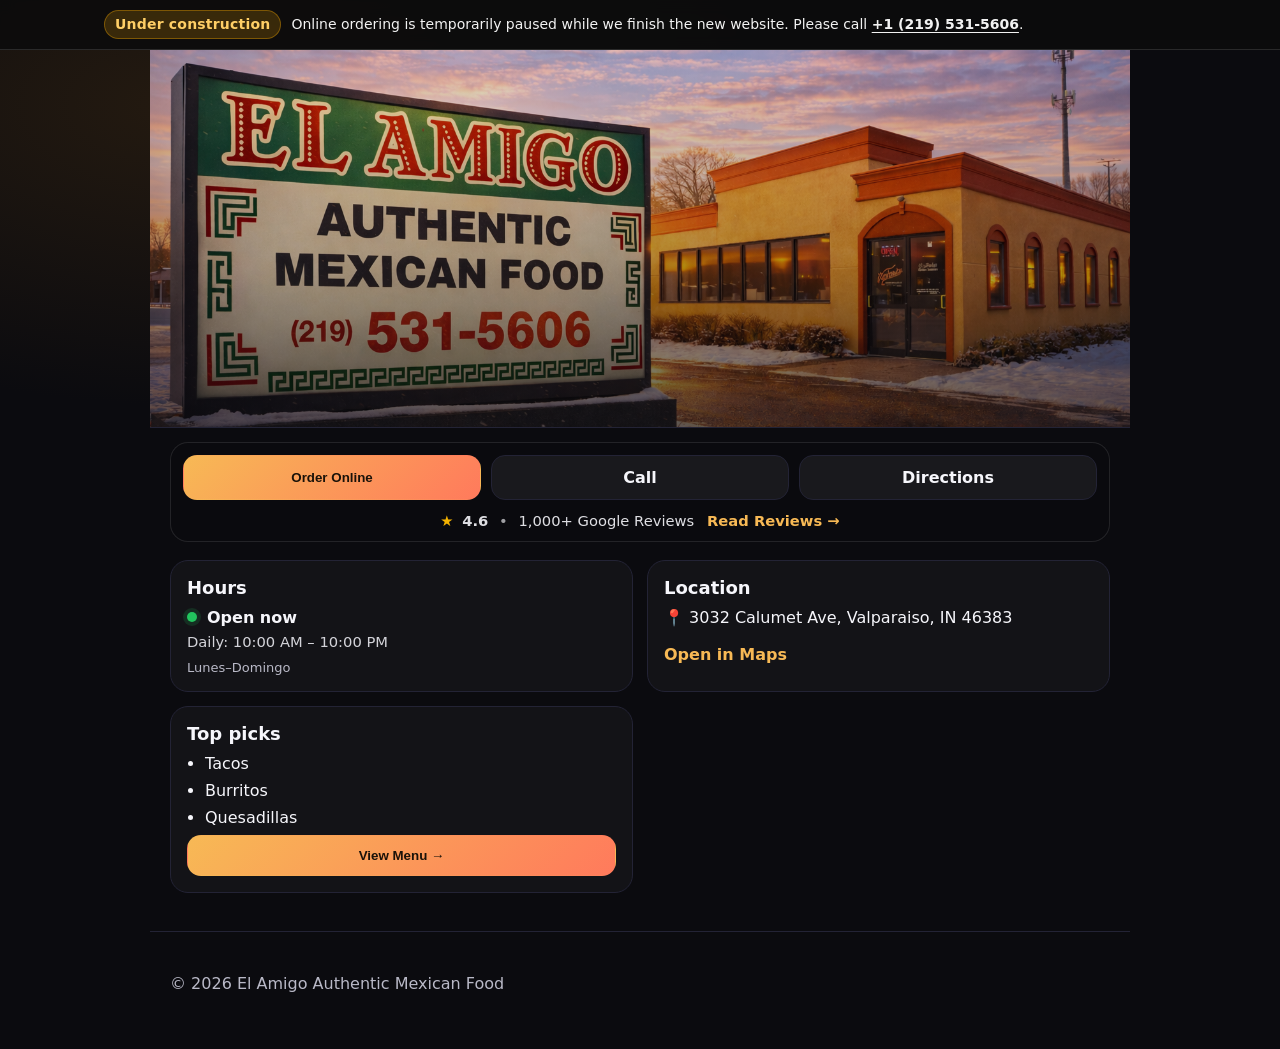
==== index.html @ dbe9e6f2 "Update index.html" ====
<!doctype html>
<html lang="en">
<head>
  <meta charset="utf-8" />
  <meta name="viewport" content="width=device-width,initial-scale=1" />
  <meta name="description" content="El Amigo Authentic Mexican Food in Valparaiso, IN. Order online, call, or get directions." />
  <title>El Amigo Authentic Mexican Food</title>

  <link rel="canonical" href="https://www.elamigoauthenticmexicanfood.com/" />
  <link rel="stylesheet" href="styles.css?v=41" />
</head>

<body>
  <!-- DEV NOTICE START -->
  <div class="dev-banner" role="status" aria-live="polite">
    <div class="dev-banner__inner">
      <span class="dev-banner__badge">Under construction</span>
      <span class="dev-banner__text">
        Online ordering is temporarily paused while we finish the new website.
        Please call
        <a class="dev-banner__link" href="tel:+12195315606">+1 (219) 531-5606</a>.
      </span>
    </div>
  </div>
  <!-- DEV NOTICE END -->

  <header class="wrap hero hero-photo">
    <!-- Hidden text (SEO + accessibility) -->
    <div class="sr-only">
      <h1>El Amigo Authentic Mexican Food</h1>
      <p>Order online, call, or get directions in one tap.</p>
    </div>
  </header>

  <!-- Action buttons BELOW the hero -->
  <nav class="wrap actions-wrap" aria-label="Quick actions">
    <div class="hero-actions">
      <div class="actions">
        <!-- GloriaFood button -->
        <button
          class="btn primary glf-button"
          type="button"
          data-glf-cuid="766e09b9-b553-416e-bcda-4c77faee2aea"
          data-glf-ruid="3ecc1727-377d-4386-aba2-a2573162387e"
        >
          Order Online
        </button>

        <a class="btn" href="tel:+12195315606">Call</a>
        <a
          class="btn"
          href="https://www.google.com/maps/dir/?api=1&destination=El%20Amigo%20Authentic%20Mexican%20Food%2C%203032%20Calumet%20Ave%2C%20Valparaiso%2C%20IN%2046383&travelmode=driving&dir_action=navigate"
          target="_blank"
          rel="noopener noreferrer"
        >Directions</a>
      </div>

      <!-- Rating bar -->
      <div class="rating-bar" aria-label="Google rating">
        <span class="rating-stars" aria-hidden="true">★</span>
        <span class="rating-score">4.6</span>
        <span class="rating-sep" aria-hidden="true">•</span>
        <span class="rating-count">1,000+ Google Reviews</span>
        <a
          class="rating-link"
          href="https://www.google.com/maps?cid=14958895656403832874"
          target="_blank"
          rel="noopener noreferrer"
        >Read Reviews →</a>
      </div>
    </div>
  </nav>

  <main class="wrap grid">
    <section class="card">
      <h2>Hours</h2>

      <!-- Live status line -->
      <div class="status-line" id="open-status">
        <span class="status-dot" aria-hidden="true"></span>
        <span class="status-text">Checking status...</span>
      </div>

      <!-- Single hours line (only place times appear) -->
      <p class="hours-simple" id="hours-simple">Daily: 10:00 AM – 10:00 PM</p>

      <p class="note">Lunes–Domingo</p>
    </section>

    <section class="card">
      <h2>Location</h2>
      <p class="big">📍 3032 Calumet Ave, Valparaiso, IN 46383</p>
      <a
        class="link"
        href="https://www.google.com/maps?cid=14958895656403832874"
        target="_blank"
        rel="noopener noreferrer"
      >Open in Maps</a>
    </section>

    <section class="card">
      <h2>Top picks</h2>
      <ul class="bullets">
        <li>Tacos</li>
        <li>Burritos</li>
        <li>Quesadillas</li>
      </ul>

      <button
        class="btn primary glf-button btn-wide"
        type="button"
        data-glf-cuid="766e09b9-b553-416e-bcda-4c77faee2aea"
        data-glf-ruid="3ecc1727-377d-4386-aba2-a2573162387e"
      >
        View Menu →
      </button>
    </section>
  </main>

  <footer class="wrap footer">
    <p>© <span id="y"></span> El Amigo Authentic Mexican Food</p>
  </footer>

  <!-- bump this so updated JS loads everywhere -->
  <script src="script.js?v=15"></script>
  <script src="https://www.fbgcdn.com/embedder/js/ewm2.js" defer async></script>
</body>
</html>
---- styles.css ----
:root{
  --bg:#0b0b0f;
  --text:#f6f6fb;
  --muted:#b9b9c7;
  --line:#232335;
  --accent:#f7b955;
  --accent2:#ff7a5c;
}

*{box-sizing:border-box}

body{
  margin:0;
  font-family: system-ui, -apple-system, Segoe UI, Roboto, Arial, sans-serif;
  background:
    radial-gradient(1200px 600px at 15% 10%, #241a10 0%, var(--bg) 50%),
    radial-gradient(900px 600px at 90% 20%, #1b1024 0%, var(--bg) 45%);
  color:var(--text);
}

.wrap{max-width:980px;margin:0 auto;padding:20px}

/* Hide-only utility (SEO + accessibility) */
.sr-only{
  position:absolute;
  width:1px;height:1px;
  padding:0;margin:-1px;
  overflow:hidden;
  clip:rect(0,0,0,0);
  white-space:nowrap;
  border:0;
}

/* HERO */
.hero{
  position: relative;
  border-bottom:1px solid var(--line);
  min-height: clamp(260px, 42vh, 420px);
  padding: 0;
}

/* Background image + overlay */
.hero-photo{
  background-image:
    linear-gradient(
      180deg,
      rgba(11,11,15,0.10) 0%,
      rgba(11,11,15,0.30) 55%,
      rgba(11,11,15,0.65) 100%
    ),
    url("./HeroImage.png");
  background-size: cover;
  background-repeat: no-repeat;
  background-position: 70% 30%;
}

/* Wrapper spacing for the action bar under the hero */
.actions-wrap{
  padding-top: 14px;
  padding-bottom: 0;
}

/* Button panel (below hero) */
.hero-actions{
  width:100%;
  background: rgba(11,11,15,0.55);
  border: 1px solid rgba(255,255,255,0.10);
  border-radius: 18px;
  padding: 12px;
  -webkit-backdrop-filter: blur(10px);
  backdrop-filter: blur(10px);
}

/* Buttons */
.actions{
  display:grid;
  grid-template-columns:1fr 1fr;
  gap:10px;
  margin:0;
}
.actions .btn.primary{grid-column:1 / -1;}

.btn{
  display:inline-flex;
  align-items:center;
  justify-content:center;
  padding:12px 14px;
  border-radius:14px;
  border:1px solid var(--line);
  background:rgba(255,255,255,0.06);
  color:var(--text);
  text-decoration:none;
  font-weight:650;
  width:100%;
  cursor:pointer;
  appearance:none;

  /* Micro-interactions */
  transition: transform 120ms ease, background-color 120ms ease, border-color 120ms ease, opacity 120ms ease;
}

/* Hover effects only on hover-capable devices */
@media (hover: hover) and (pointer: fine){
  .btn:hover{
    transform: translateY(-1px);
    border-color: rgba(255,255,255,0.18);
  }

  .btn.primary:hover{
    transform: translateY(-1px);
    opacity: 0.98;
  }
}

.btn:active{
  transform: translateY(0px) scale(0.99);
  opacity: 0.95;
}

.btn:focus-visible{
  outline: 2px solid rgba(247,185,85,0.55);
  outline-offset: 3px;
}

.btn.primary{
  border-color:transparent;
  background: linear-gradient(135deg, var(--accent) 0%, var(--accent2) 100%);
  color:#1a1209;
}

.btn-wide{width:100%}

/* Optional: respect reduced motion */
@media (prefers-reduced-motion: reduce){
  .btn{ transition: none; }
}

/* Rating bar */
.rating-bar{
  margin-top: 12px;
  text-align: center;
  font-size: 0.92rem;
  color: rgba(246,246,251,0.90);
}

.rating-stars{
  color: #f5b301;
  font-weight: 800;
  margin-right: 4px;
}

.rating-score{
  font-weight: 750;
}

.rating-sep{
  opacity: 0.7;
  margin: 0 6px;
}

.rating-link{
  margin-left: 8px;
  color: var(--accent);
  text-decoration: none;
  font-weight: 700;
}
.rating-link:hover{
  text-decoration: underline;
  text-underline-offset: 3px;
}

/* Main grid/cards */
.grid{display:grid;grid-template-columns:1fr;gap:14px;padding-top:18px}

.card{
  background: rgba(255,255,255,0.03);
  border:1px solid var(--line);
  border-radius:18px;
  padding:16px;
}

.card h2{margin:0 0 10px;font-size:18px}
.note{color:var(--muted);font-size:13px;margin:10px 0 0}
.big{font-size:16px;margin:0 0 10px}

.bullets{margin:0;padding-left:18px}
.bullets li{margin:8px 0}

.link{
  display:inline-block;
  margin-top:8px;
  color:var(--accent);
  text-decoration:none;
  font-weight:650;
}

.footer{
  padding:26px 20px 40px;
  color:var(--muted);
  border-top:1px solid var(--line);
  margin-top:18px;
}

/* Live open/closed styling */
.status-line{
  display:flex;
  align-items:center;
  gap:10px;
  font-weight: 750;
  margin: 4px 0 6px;
}

.status-dot{
  width: 10px;
  height: 10px;
  border-radius: 50%;
  background: rgba(255,255,255,0.35);
  box-shadow: 0 0 0 4px rgba(255,255,255,0.06);
}

.status-dot.open{
  background: #22c55e;
  box-shadow: 0 0 0 4px rgba(34,197,94,0.15);
}

.status-dot.closed{
  background: #ef4444;
  box-shadow: 0 0 0 4px rgba(239,68,68,0.14);
}

.status-text{
  color: var(--text);
}

/* Single hours line (only place times show) */
.hours-simple{
  margin: 0;
  font-size: 0.92rem;
  color: rgba(246,246,251,0.85);
}

/* Wider screens */
@media (min-width: 560px){
  .actions{grid-template-columns:repeat(3, 1fr)}
  .actions .btn.primary{grid-column:auto}
}

@media (min-width: 820px){
  .grid{grid-template-columns:1fr 1fr}
}

/* Mobile: keep hero consistent */
@media (max-width: 600px){
  .hero{
    min-height: 320px;
    padding: 0;
  }

  /* re-assert image on mobile */
  .hero-photo{
    background-image:
      linear-gradient(
        180deg,
        rgba(11,11,15,0.10) 0%,
        rgba(11,11,15,0.30) 55%,
        rgba(11,11,15,0.65) 100%
      ),
      url("./HeroImage.png");
    background-size: cover;
    background-position: 62% 38%;
    background-repeat: no-repeat;
  }

  .hero-actions{
    border-radius: 16px;
    padding: 10px;
  }
}

/* DEV NOTICE */
.dev-banner{
  position: sticky;
  top: 0;
  z-index: 9999;
  background: rgba(12,12,12,.92);
  backdrop-filter: blur(8px);
  -webkit-backdrop-filter: blur(8px);
  border-bottom: 1px solid rgba(255,255,255,.12);
}

.dev-banner__inner{
  max-width: 1100px;
  margin: 0 auto;
  padding: 10px 14px;
  display: flex;
  align-items: center;
  gap: 10px;
  color: #fff;
  font-size: 14px;
  line-height: 1.2;
}

.dev-banner__badge{
  display: inline-flex;
  align-items: center;
  padding: 5px 10px;
  border-radius: 999px;
  background: rgba(255, 174, 0, .18);
  border: 1px solid rgba(255, 174, 0, .35);
  color: #ffcf66;
  font-weight: 700;
  letter-spacing: .2px;
  white-space: nowrap;
}

.dev-banner__text{ opacity: .95; }

.dev-banner__link{
  color: inherit;
  font-weight: 800;
  text-decoration: underline;
  text-underline-offset: 3px;
}

@media (max-width: 520px){
  .dev-banner__inner{flex-wrap: wrap}
}
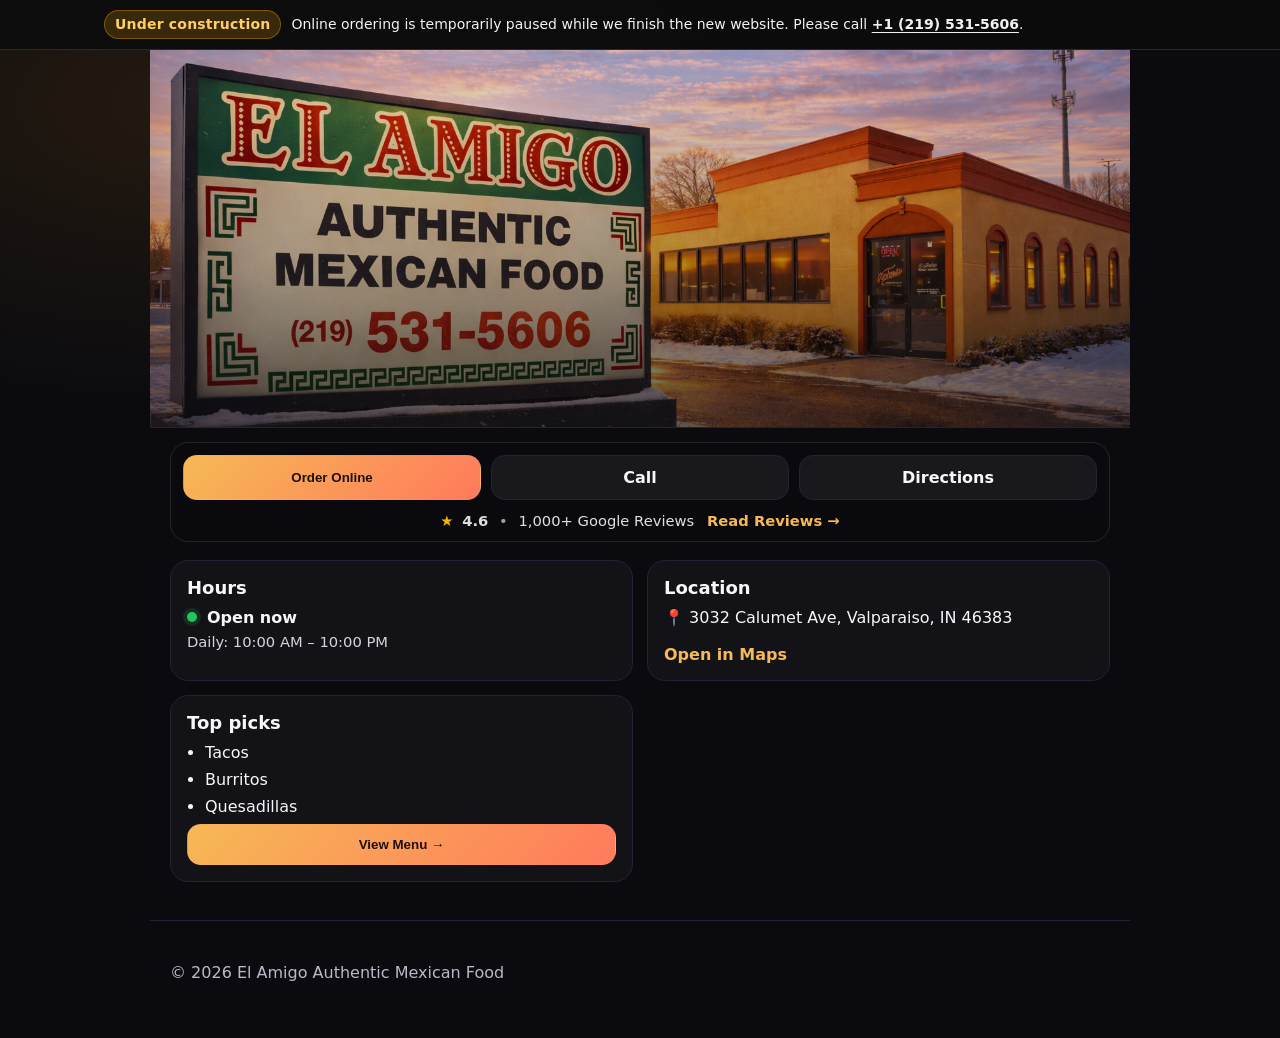
==== commit 4713318f: "Update index.html" ====
--- a/index.html
+++ b/index.html
@@ -7,7 +7,7 @@
   <title>El Amigo Authentic Mexican Food</title>
 
   <link rel="canonical" href="https://www.elamigoauthenticmexicanfood.com/" />
-  <link rel="stylesheet" href="styles.css?v=41" />
+  <link rel="stylesheet" href="styles.css?v=42" />
 </head>
 
 <body>
@@ -84,7 +84,6 @@
       <!-- Single hours line (only place times appear) -->
       <p class="hours-simple" id="hours-simple">Daily: 10:00 AM – 10:00 PM</p>
 
-      <p class="note">Lunes–Domingo</p>
     </section>
 
     <section class="card">
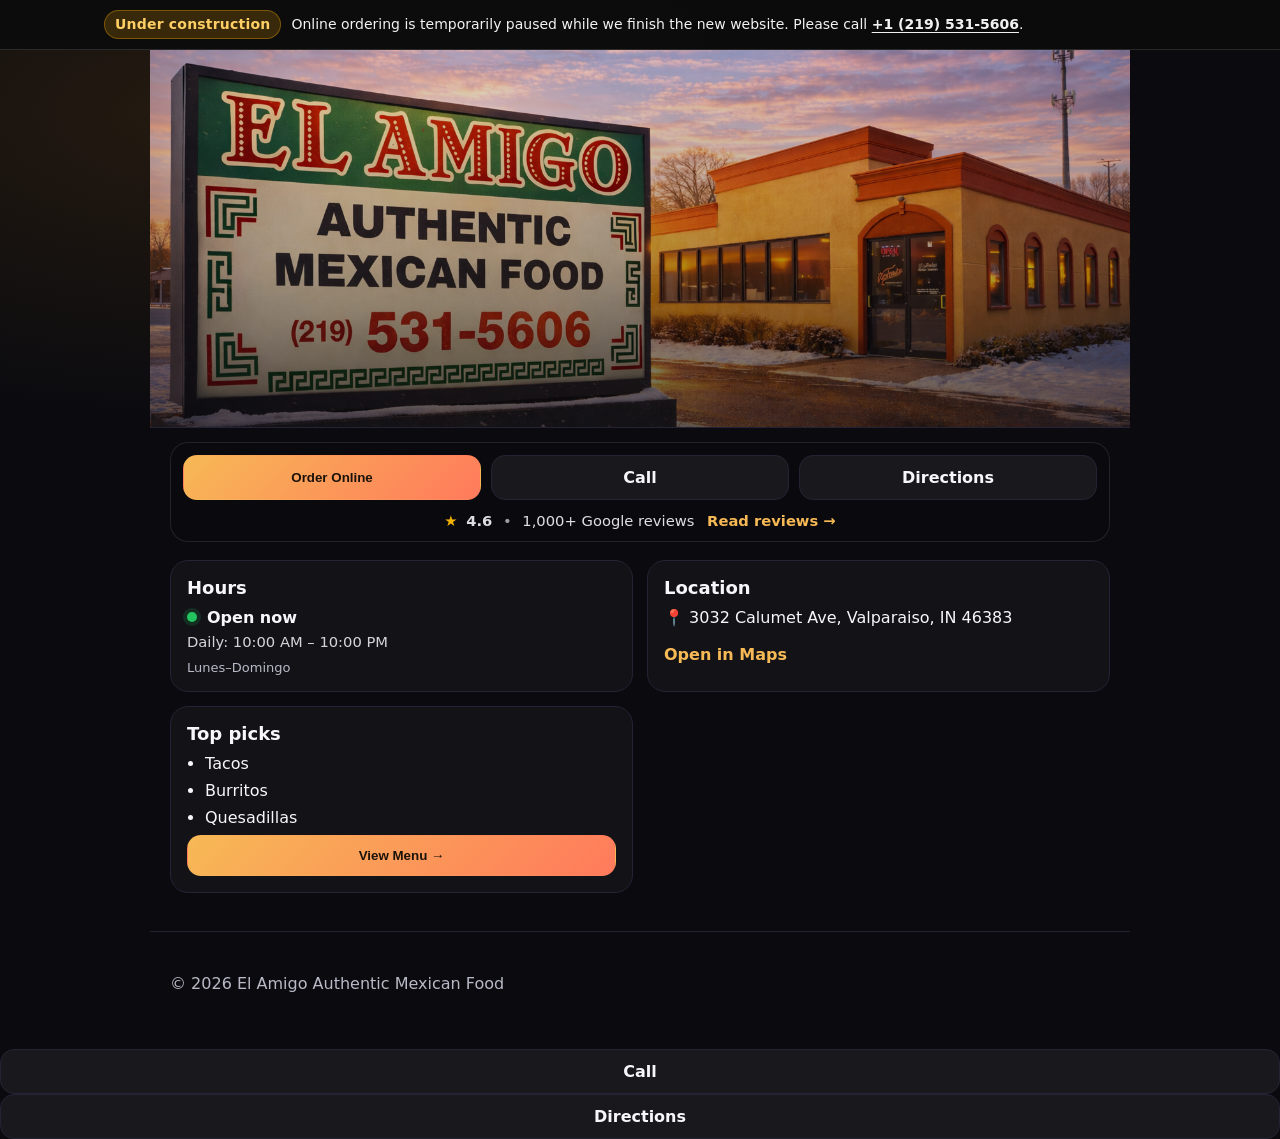
==== commit d1f708b5: "Update index.html" ====
--- a/index.html
+++ b/index.html
@@ -7,7 +7,7 @@
   <title>El Amigo Authentic Mexican Food</title>
 
   <link rel="canonical" href="https://www.elamigoauthenticmexicanfood.com/" />
-  <link rel="stylesheet" href="styles.css?v=42" />
+  <link rel="stylesheet" href="styles.css?v=40" />
 </head>
 
 <body>
@@ -60,13 +60,13 @@
         <span class="rating-stars" aria-hidden="true">★</span>
         <span class="rating-score">4.6</span>
         <span class="rating-sep" aria-hidden="true">•</span>
-        <span class="rating-count">1,000+ Google Reviews</span>
+        <span class="rating-count">1,000+ Google reviews</span>
         <a
           class="rating-link"
           href="https://www.google.com/maps?cid=14958895656403832874"
           target="_blank"
           rel="noopener noreferrer"
-        >Read Reviews →</a>
+        >Read reviews →</a>
       </div>
     </div>
   </nav>
@@ -84,6 +84,7 @@
       <!-- Single hours line (only place times appear) -->
       <p class="hours-simple" id="hours-simple">Daily: 10:00 AM – 10:00 PM</p>
 
+      <p class="note">Lunes–Domingo</p>
     </section>
 
     <section class="card">
@@ -120,7 +121,17 @@
     <p>© <span id="y"></span> El Amigo Authentic Mexican Food</p>
   </footer>
 
-  <!-- bump this so updated JS loads everywhere -->
+  <!-- Mobile sticky dock (only shows on phones) -->
+  <div class="mobile-dock" aria-label="Quick actions">
+    <a class="btn" href="tel:+12195315606">Call</a>
+    <a
+      class="btn"
+      href="https://www.google.com/maps/dir/?api=1&destination=El%20Amigo%20Authentic%20Mexican%20Food%2C%203032%20Calumet%20Ave%2C%20Valparaiso%2C%20IN%2046383&travelmode=driving&dir_action=navigate"
+      target="_blank"
+      rel="noopener noreferrer"
+    >Directions</a>
+  </div>
+
   <script src="script.js?v=15"></script>
   <script src="https://www.fbgcdn.com/embedder/js/ewm2.js" defer async></script>
 </body>
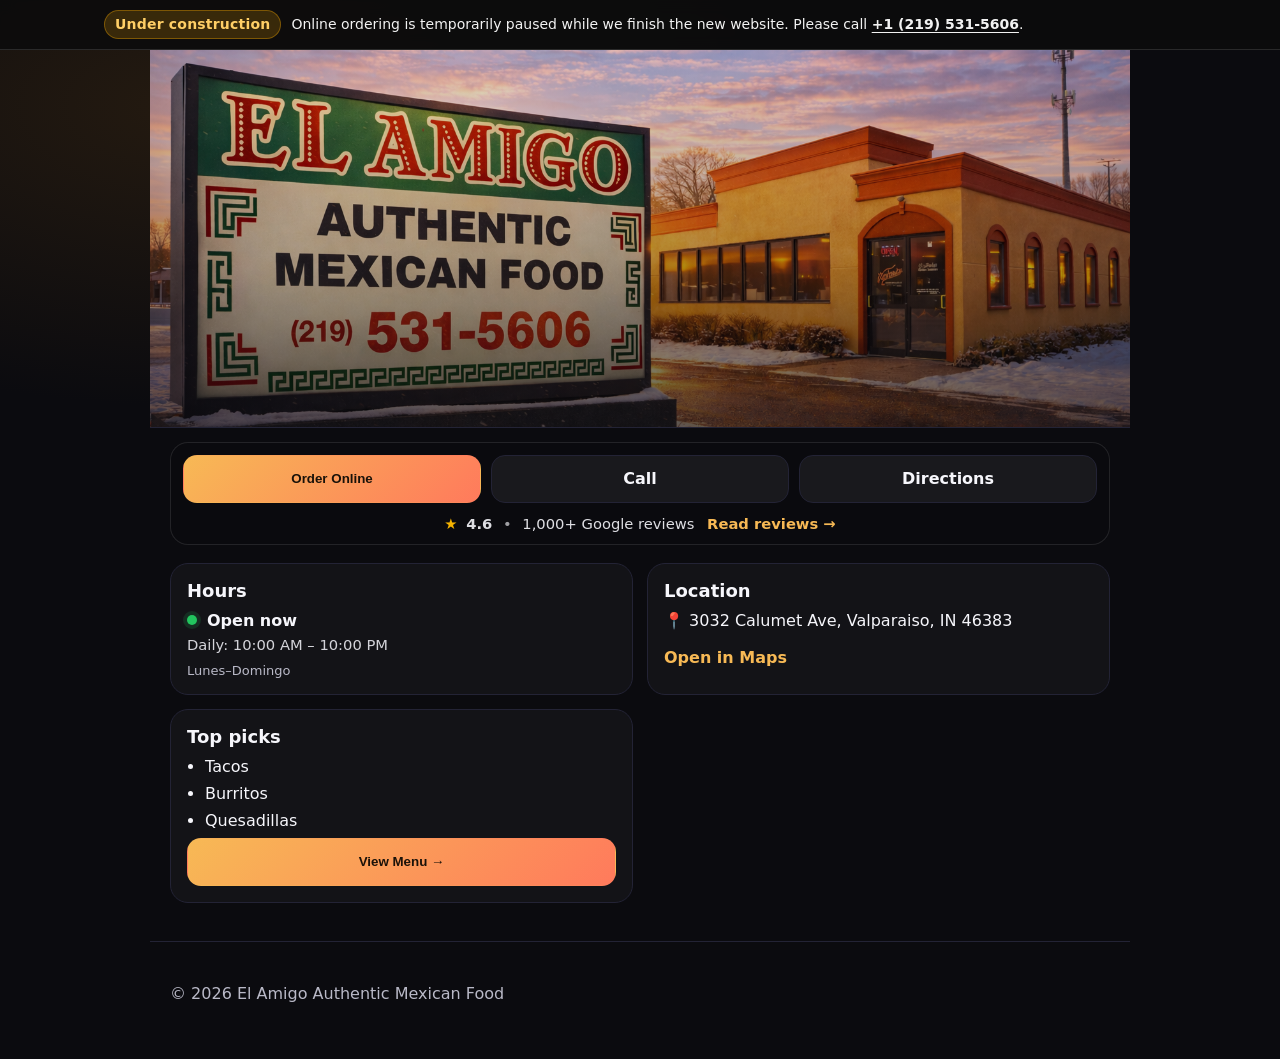
==== commit f2624bca: "Update index.html" ====
--- a/index.html
+++ b/index.html
@@ -7,7 +7,7 @@
   <title>El Amigo Authentic Mexican Food</title>
 
   <link rel="canonical" href="https://www.elamigoauthenticmexicanfood.com/" />
-  <link rel="stylesheet" href="styles.css?v=40" />
+  <link rel="stylesheet" href="styles.css?v=41" />
 </head>
 
 <body>
--- a/styles.css
+++ b/styles.css
@@ -95,6 +95,11 @@
   cursor:pointer;
   appearance:none;
 
+  /* Better mobile taps */
+  min-height: 48px;
+  touch-action: manipulation;
+  -webkit-tap-highlight-color: transparent;
+
   /* Micro-interactions */
   transition: transform 120ms ease, background-color 120ms ease, border-color 120ms ease, opacity 120ms ease;
 }
@@ -249,8 +254,22 @@
   .grid{grid-template-columns:1fr 1fr}
 }
 
-/* Mobile: keep hero consistent */
+/* Mobile dock hidden by default */
+.mobile-dock{
+  display: none;
+}
+
+/* Mobile: keep hero consistent + add sticky dock */
 @media (max-width: 600px){
+  /* Give space for sticky dock + safe area */
+  body{
+    padding-bottom: calc(92px + env(safe-area-inset-bottom));
+  }
+
+  .wrap{
+    padding: 16px;
+  }
+
   .hero{
     min-height: 320px;
     padding: 0;
@@ -275,6 +294,26 @@
     border-radius: 16px;
     padding: 10px;
   }
+
+  /* Sticky action dock */
+  .mobile-dock{
+    position: fixed;
+    left: 12px;
+    right: 12px;
+    bottom: 12px;
+    z-index: 9998;
+
+    display: grid;
+    grid-template-columns: 1fr 1fr;
+    gap: 10px;
+
+    padding: 10px;
+    border-radius: 18px;
+    border: 1px solid rgba(255,255,255,0.10);
+    background: rgba(11,11,15,0.70);
+    -webkit-backdrop-filter: blur(12px);
+    backdrop-filter: blur(12px);
+  }
 }
 
 /* DEV NOTICE */
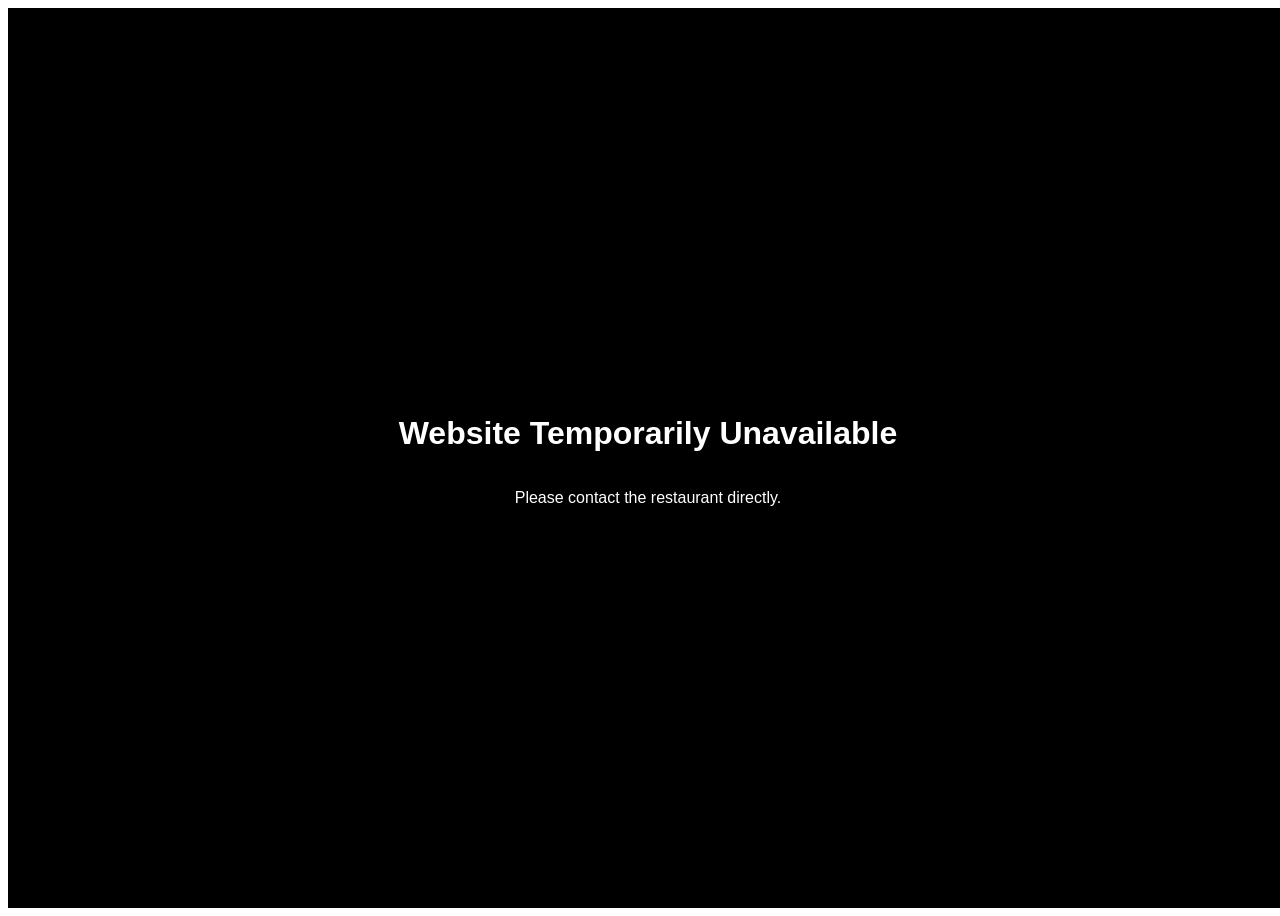
==== commit bdd67a42: "Update index.html for temporary website unavailability Replaced the development notice with a tempor" ====
--- a/index.html
+++ b/index.html
@@ -1,138 +1,17 @@
-<!doctype html>
-<html lang="en">
-<head>
-  <meta charset="utf-8" />
-  <meta name="viewport" content="width=device-width,initial-scale=1" />
-  <meta name="description" content="El Amigo Authentic Mexican Food in Valparaiso, IN. Order online, call, or get directions." />
-  <title>El Amigo Authentic Mexican Food</title>
-
-  <link rel="canonical" href="https://www.elamigoauthenticmexicanfood.com/" />
-  <link rel="stylesheet" href="styles.css?v=41" />
-</head>
-
 <body>
-  <!-- DEV NOTICE START -->
-  <div class="dev-banner" role="status" aria-live="polite">
-    <div class="dev-banner__inner">
-      <span class="dev-banner__badge">Under construction</span>
-      <span class="dev-banner__text">
-        Online ordering is temporarily paused while we finish the new website.
-        Please call
-        <a class="dev-banner__link" href="tel:+12195315606">+1 (219) 531-5606</a>.
-      </span>
+    <div style="
+        background: black;
+        color: white;
+        height: 100vh;
+        width: 100vw;
+        display: flex;
+        flex-direction: column;
+        justify-content: center;
+        align-items: center;
+        margin: 0;
+        font-family: Arial, sans-serif;
+    ">
+        <h1>Website Temporarily Unavailable</h1>
+        <p>Please contact the restaurant directly.</p>
     </div>
-  </div>
-  <!-- DEV NOTICE END -->
-
-  <header class="wrap hero hero-photo">
-    <!-- Hidden text (SEO + accessibility) -->
-    <div class="sr-only">
-      <h1>El Amigo Authentic Mexican Food</h1>
-      <p>Order online, call, or get directions in one tap.</p>
-    </div>
-  </header>
-
-  <!-- Action buttons BELOW the hero -->
-  <nav class="wrap actions-wrap" aria-label="Quick actions">
-    <div class="hero-actions">
-      <div class="actions">
-        <!-- GloriaFood button -->
-        <button
-          class="btn primary glf-button"
-          type="button"
-          data-glf-cuid="766e09b9-b553-416e-bcda-4c77faee2aea"
-          data-glf-ruid="3ecc1727-377d-4386-aba2-a2573162387e"
-        >
-          Order Online
-        </button>
-
-        <a class="btn" href="tel:+12195315606">Call</a>
-        <a
-          class="btn"
-          href="https://www.google.com/maps/dir/?api=1&destination=El%20Amigo%20Authentic%20Mexican%20Food%2C%203032%20Calumet%20Ave%2C%20Valparaiso%2C%20IN%2046383&travelmode=driving&dir_action=navigate"
-          target="_blank"
-          rel="noopener noreferrer"
-        >Directions</a>
-      </div>
-
-      <!-- Rating bar -->
-      <div class="rating-bar" aria-label="Google rating">
-        <span class="rating-stars" aria-hidden="true">★</span>
-        <span class="rating-score">4.6</span>
-        <span class="rating-sep" aria-hidden="true">•</span>
-        <span class="rating-count">1,000+ Google reviews</span>
-        <a
-          class="rating-link"
-          href="https://www.google.com/maps?cid=14958895656403832874"
-          target="_blank"
-          rel="noopener noreferrer"
-        >Read reviews →</a>
-      </div>
-    </div>
-  </nav>
-
-  <main class="wrap grid">
-    <section class="card">
-      <h2>Hours</h2>
-
-      <!-- Live status line -->
-      <div class="status-line" id="open-status">
-        <span class="status-dot" aria-hidden="true"></span>
-        <span class="status-text">Checking status...</span>
-      </div>
-
-      <!-- Single hours line (only place times appear) -->
-      <p class="hours-simple" id="hours-simple">Daily: 10:00 AM – 10:00 PM</p>
-
-      <p class="note">Lunes–Domingo</p>
-    </section>
-
-    <section class="card">
-      <h2>Location</h2>
-      <p class="big">📍 3032 Calumet Ave, Valparaiso, IN 46383</p>
-      <a
-        class="link"
-        href="https://www.google.com/maps?cid=14958895656403832874"
-        target="_blank"
-        rel="noopener noreferrer"
-      >Open in Maps</a>
-    </section>
-
-    <section class="card">
-      <h2>Top picks</h2>
-      <ul class="bullets">
-        <li>Tacos</li>
-        <li>Burritos</li>
-        <li>Quesadillas</li>
-      </ul>
-
-      <button
-        class="btn primary glf-button btn-wide"
-        type="button"
-        data-glf-cuid="766e09b9-b553-416e-bcda-4c77faee2aea"
-        data-glf-ruid="3ecc1727-377d-4386-aba2-a2573162387e"
-      >
-        View Menu →
-      </button>
-    </section>
-  </main>
-
-  <footer class="wrap footer">
-    <p>© <span id="y"></span> El Amigo Authentic Mexican Food</p>
-  </footer>
-
-  <!-- Mobile sticky dock (only shows on phones) -->
-  <div class="mobile-dock" aria-label="Quick actions">
-    <a class="btn" href="tel:+12195315606">Call</a>
-    <a
-      class="btn"
-      href="https://www.google.com/maps/dir/?api=1&destination=El%20Amigo%20Authentic%20Mexican%20Food%2C%203032%20Calumet%20Ave%2C%20Valparaiso%2C%20IN%2046383&travelmode=driving&dir_action=navigate"
-      target="_blank"
-      rel="noopener noreferrer"
-    >Directions</a>
-  </div>
-
-  <script src="script.js?v=15"></script>
-  <script src="https://www.fbgcdn.com/embedder/js/ewm2.js" defer async></script>
 </body>
-</html>
